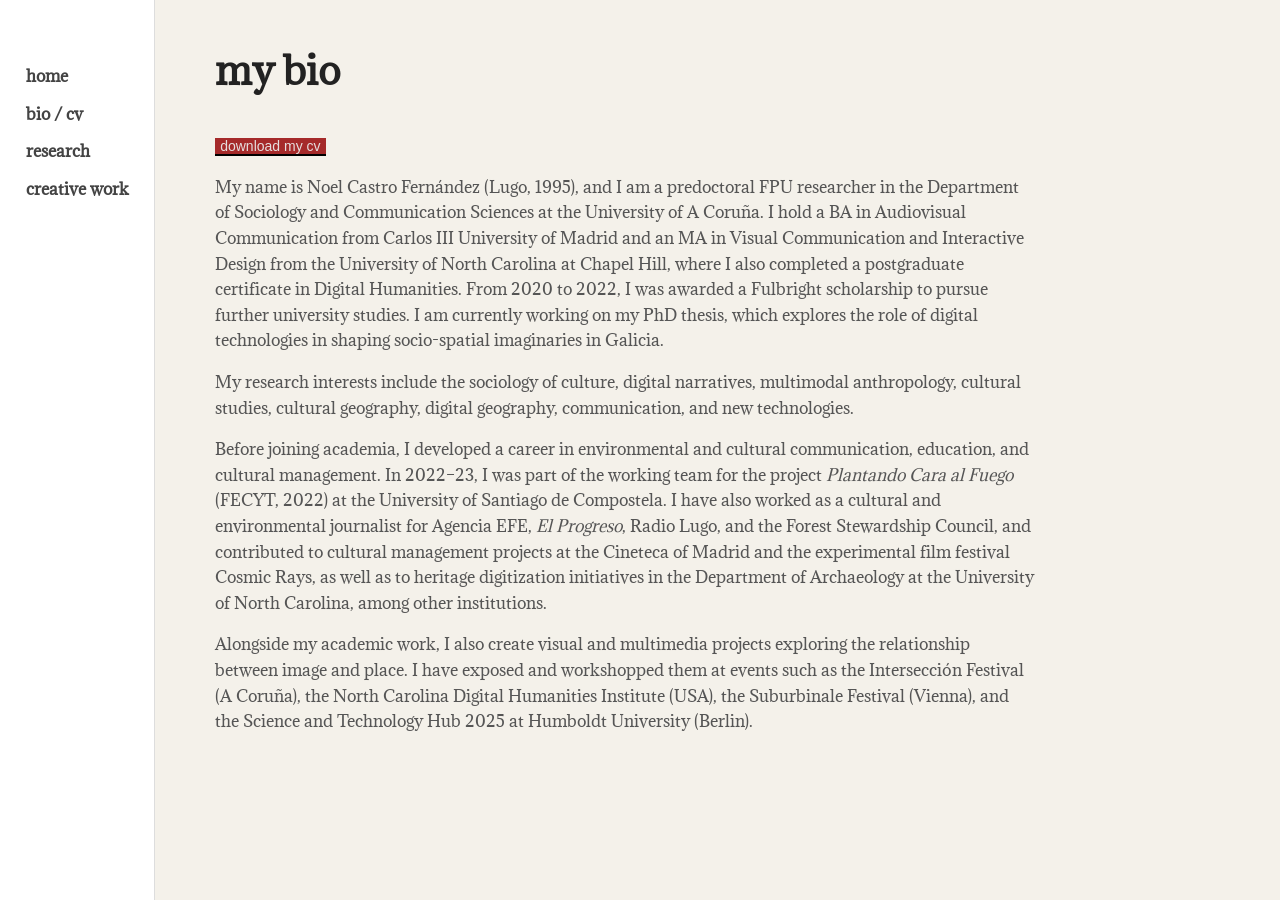
==== bio.html @ 23a9870a "Add files via upload" ====
<!DOCTYPE html>
<html lang="en">
<head>
  <meta charset="UTF-8" />
  <meta name="viewport" content="width=device-width, initial-scale=1.0" />
  <title>Bio / CV | Noel Casfer</title>
  <link rel="stylesheet" href="style.css" />
  <link href="https://fonts.googleapis.com/css2?family=Adamina&display=swap" rel="stylesheet">
</head>
<body>
    <div class="layout">
  <header>
    <nav>
      <a href="index.html">Home</a>
      <a href="bio.html">Bio / CV</a>
      <a href="research.html">Research</a>
      <a href="creative.html">Creative Work</a>
       <!--<a href="teaching.html">Teaching</a>!-->
    </nav>
  </header>

   <main>
    <section class="section-box">
      <h1>my bio</h1>
      <button>download my cv</button>

      <p>
        My name is Noel Castro Fernández (Lugo, 1995), and I am a predoctoral FPU
        researcher in the Department of Sociology and Communication Sciences at the
        University of A Coruña. I hold a BA in Audiovisual Communication from Carlos III
        University of Madrid and an MA in Visual Communication and Interactive Design
        from the University of North Carolina at Chapel Hill, where I also completed a
        postgraduate certificate in Digital Humanities. From 2020 to 2022, I was awarded
        a Fulbright scholarship to pursue further university studies. I am currently
        working on my PhD thesis, which explores the role of digital technologies in
        shaping socio-spatial imaginaries in Galicia.
      </p>

      <p>
        My research interests include the sociology of culture, digital narratives,
        multimodal anthropology, cultural studies, cultural geography, digital geography,
        communication, and new technologies.
      </p>

      <p>
        Before joining academia, I developed a career in environmental and cultural
        communication, education, and cultural management. In 2022–23, I was part of the
        working team for the project <em>Plantando Cara al Fuego</em> (FECYT, 2022) at the
        University of Santiago de Compostela. I have also worked as a cultural and
        environmental journalist for Agencia EFE, <em>El Progreso</em>, Radio Lugo, and the
        Forest Stewardship Council, and contributed to cultural management projects at the
        Cineteca of Madrid and the experimental film festival Cosmic Rays, as well as to
        heritage digitization initiatives in the Department of Archaeology at the
        University of North Carolina, among other institutions.
      </p>

      <p>
        Alongside my academic work, I also create visual and multimedia projects exploring the
        relationship between image and place. I have exposed and workshopped them at events such as the Intersección Festival (A Coruña), the
        North Carolina Digital Humanities Institute (USA), the Suburbinale Festival
        (Vienna), and the Science and Technology Hub 2025 at Humboldt University (Berlin).
      </p>
    </section>
  </main>
   </div>

</body>
</html>
---- style.css ----
html{
  scroll-behavior: smooth;
}

body {
  margin: 0;
  font-family: 'Adamina', serif;
  background: #f4f1ea;
  color: #222;
  line-height: 1.6;
}

.layout {
  display: flex;
  min-height: 100vh;
}

header {
  padding: 5% 2%;
  background: white;
  border-right: 1px solid #ddd;
}

nav {
  display: flex;
  flex-direction: column;
  gap: 12px;
  text-transform:lowercase;
}

nav a {
  text-decoration: none;
  color: #444;
  font-weight: 600;
}

.inner-nav {
  position:fixed;
}

.inner-nav span {
  background-color:brown;
  margin: 0px 5px 0px 0px;
  color:rgb(230, 222, 222);
  padding:0px 5px;

}

button {
    background-color:brown;
  margin: 0px 5px 0px 0px;
  color:rgb(230, 222, 222);
  padding:0px 5px;
  border:0px solid;
  border-bottom:2px solid black;
  font-family:Helvetica;
  font-size:14px;
  cursor:pointer;
}

button a {
  color: white;
  font-family:'Adamina';
  text-transform:lowercase;
  text-decoration:none;
}

.inner-nav span a {
  color:white!important;
  text-transform:none!important;
  text-decoration:none!important;
}

.inner-nav {
   padding: 10px 40px 0px 40px;
   width:100%;
   position:fixed;
  background: #f4f1ea;
}

nav a:hover {
  color: #5f7a61;
}

main {
  max-width: 900px;
  padding: 0px 20px;
}

.hero, .section-box {
  padding: 40px 40px;
  border-radius: 16px;
}

h1 {
  margin-top: 0;
  font-size: 2.4rem;
}

h2 {
  margin-top: 0;
  font-size: 1.5rem;
}

p {
  color: #555;
}

.intro {
  font-size: 1.1rem;
  max-width: 700px;
}

.grid {
  display: grid;
  gap: 20px;
}

.card {
  background: #faf8f4;
  border: 1px solid #e8e2d8;
  border-radius: 14px;
  padding: 24px;
}

.card h3 {
  margin-top: 0;
  margin-bottom: 10px;
}

.small {
  color: #777;
  font-size: 0.95rem;
}

footer {
  max-width: 900px;
  margin: 0 auto;
  padding: 30px 20px 50px;
  color: #777;
  font-size: 0.95rem;
}

ul {
  padding-left: 20px;
}

.filters {
  display: flex;
  flex-wrap: wrap;
  gap: 0.75rem;
  align-items: center;
  margin-bottom: 1.5rem;
}

.filters label {
  font-weight: 600;
}

.filters select {
  padding: 0.45rem 0.7rem;
  border: 1px solid #ccc;
  border-radius: 6px;
  background: white;
}

.creative-list {
  max-width: 700px;
}

.creative-list h1 {
  font-size: 1.2rem; /* 🔑 mucho más pequeño */
  font-weight: normal;
  margin: 0 0 28px;
}

/* PROJECTS */

.project {
  margin-bottom: 18px; /* 🔑 más compacto */
}

.main-line {
  margin: 0;
  font-size: 0.95rem;c
}

.type {
  color: #666;
  text-transform:lowercase;
}

.sub-line {
  margin: 4px 0 0 14px; /* 🔑 sangría más fina */
  font-size: 0.85rem;
  color: #555;
}

/* LINKS estilo más fino */

.sub-line a {
  color: #111;
  text-decoration: none;
}

.sub-line a:hover {
  text-decoration: underline;
}

.projects-grid {
  display: grid;
  gap: 1.25rem;
}
.carousel {
  display: flex;
  align-items: center;
  gap: 16px;
  margin-top: 20px;
}

.carousel-track-container {
  flex: 1;
}

.carousel-track {
  position: relative;
  width: 100%;
  min-height: 460px;
}

.carousel-slide {
  display: none;
}

.carousel-slide.active {
  display: block;
}

.carousel-slide img {
  width: 100%;
  height: 460px;
  object-fit: cover;
  border-radius: 14px;
  border: 1px solid #ddd2bf;
  display: block;
}

.carousel-btn {
  border: none;
  background: #eae4d8;
  color: #444;
  width: 42px;
  height: 42px;
  border-radius: 50%;
  font-size: 1.2rem;
  cursor: pointer;
  flex-shrink: 0;
}

.carousel-btn:hover {
  background: #ddd4c3;
}

.carousel-dots {
  display: flex;
  justify-content: center;
  gap: 10px;
  margin-top: 18px;
}

.dot {
  width: 12px;
  height: 12px;
  border-radius: 50%;
  border: none;
  background: #d0c7b8;
  cursor: pointer;
}

.dot.active {
  background: #6f7d5c;
}

@media (max-width: 900px) {
  .carousel {
    gap: 10px;
  }

  .carousel-track {
    min-height: 320px;
  }

  .carousel-slide img {
    height: 320px;
  }
}

@media (max-width: 700px) {
  .carousel {
    flex-direction: column;
  }

  .carousel-btn {
    display: none;
  }

  .carousel-track {
    min-height: 240px;
  }

  .carousel-slide img {
    height: 240px;
  }
}

@media (max-width: 700px) {
  .hero, .section-box {
    padding: 28px;
  }

  h1 {
    font-size: 2rem;
  }
}
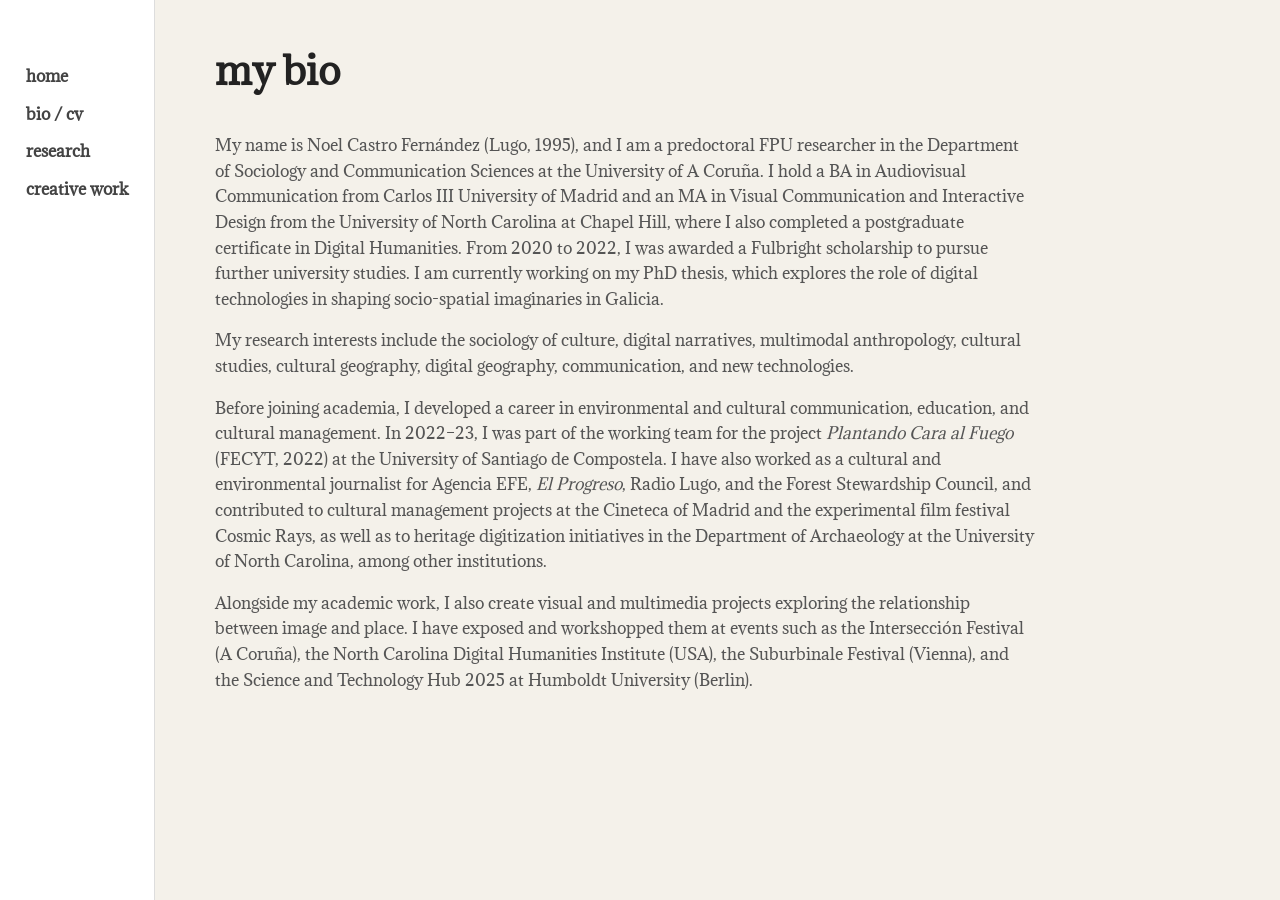
==== commit aea3064b: "Update bio.html" ====
--- a/bio.html
+++ b/bio.html
@@ -3,7 +3,7 @@
 <head>
   <meta charset="UTF-8" />
   <meta name="viewport" content="width=device-width, initial-scale=1.0" />
-  <title>Bio / CV | Noel Casfer</title>
+  <title>Bio / CV | Noel Castro Fernández</title>
   <link rel="stylesheet" href="style.css" />
   <link href="https://fonts.googleapis.com/css2?family=Adamina&display=swap" rel="stylesheet">
 </head>
@@ -22,7 +22,6 @@
    <main>
     <section class="section-box">
       <h1>my bio</h1>
-      <button>download my cv</button>
 
       <p>
         My name is Noel Castro Fernández (Lugo, 1995), and I am a predoctoral FPU
@@ -65,4 +64,4 @@
    </div>
 
 </body>
-</html>+</html>
--- a/style.css
+++ b/style.css
@@ -46,19 +46,22 @@
 
 }
 
-button {
-    background-color:brown;
+.btn {
+  background-color:brown;
   margin: 0px 5px 0px 0px;
-  color:rgb(230, 222, 222);
   padding:0px 5px;
   border:0px solid;
   border-bottom:2px solid black;
-  font-family:Helvetica;
+  font-family:'Adamina';
   font-size:14px;
   cursor:pointer;
 }
 
-button a {
+.tomail {
+  background-color: grey!Important;
+}
+
+a, button a {
   color: white;
   font-family:'Adamina';
   text-transform:lowercase;
@@ -282,43 +285,44 @@
 }
 
 @media (max-width: 900px) {
-  .carousel {
-    gap: 10px;
+
+.layout {
+  display:flex;
+  flex-direction:column;
+}
+
+header {
+  justify-content:center;
+  padding-left:20px;
+  position:fixed;
+  width:100%;
+}
+
+header nav {
+  flex-direction:row;
+}
+}
+
+@media (max-width: 700px) {
+    main {
+    padding-left:0px;
+    padding-right:0px;
   }
 
-  .carousel-track {
-    min-height: 320px;
-  }
-
-  .carousel-slide img {
-    height: 320px;
-  }
-}
-
-@media (max-width: 700px) {
-  .carousel {
-    flex-direction: column;
-  }
-
-  .carousel-btn {
-    display: none;
-  }
-
-  .carousel-track {
-    min-height: 240px;
-  }
-
-  .carousel-slide img {
-    height: 240px;
+  .inner-nav {
+  margin-top:50px;
+  width:100%;
+  font-size:13px;
   }
 }
 
 @media (max-width: 700px) {
   .hero, .section-box {
-    padding: 28px;
+    padding: 24px;
+    padding-top:100px;
   }
 
   h1 {
     font-size: 2rem;
   }
-}+}
